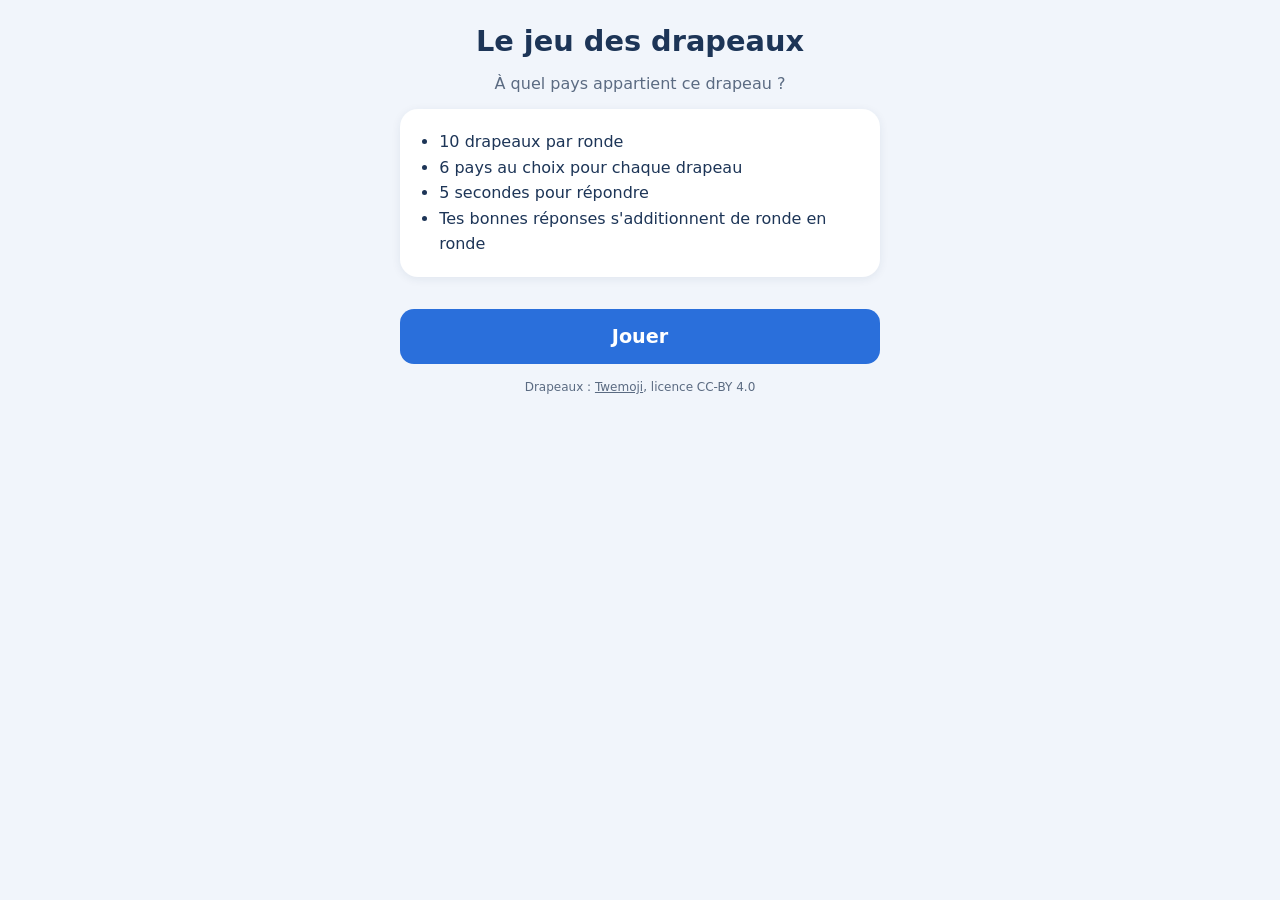
==== drapeaux/index.html @ 5e40eeb4 "Déplace le jeu des drapeaux à la racine (/drapeaux/) Aligné sur la PR #1, qui fait publier la racine" ====
<!DOCTYPE html>
<html lang="fr">
<head>
  <meta charset="utf-8">
  <meta name="viewport" content="width=device-width, initial-scale=1, viewport-fit=cover">
  <meta name="theme-color" content="#1d3557">
  <title>Le jeu des drapeaux</title>
  <style>
    /* Police de drapeaux hébergée localement (Twemoji, CC-BY 4.0) :
       les drapeaux s'affichent pareil partout, même sur Windows. */
    @font-face {
      font-family: "Drapeaux";
      src: url("TwemojiCountryFlags.woff2") format("woff2");
      unicode-range: U+1F1E6-1F1FF, U+1F3F4, U+E0062-E007F;
      font-display: swap;
    }
    :root {
      --bg: #f1f5fb;
      --card: #ffffff;
      --ink: #1d3557;
      --muted: #5b6b82;
      --accent: #2a6fdb;
      --good: #1e9e5a;
      --bad: #d64545;
      --line: #dbe3ee;
      --timer: #f4a261;
    }
    * { box-sizing: border-box; -webkit-tap-highlight-color: transparent; }
    html, body { margin: 0; height: 100%; }
    body {
      background: var(--bg);
      color: var(--ink);
      font-family: system-ui, -apple-system, "Segoe UI", Roboto, sans-serif;
      display: flex;
      justify-content: center;
      padding: max(16px, env(safe-area-inset-top)) 16px max(16px, env(safe-area-inset-bottom));
    }
    main { width: 100%; max-width: 480px; display: flex; flex-direction: column; gap: 16px; }
    .screen { display: none; flex-direction: column; gap: 16px; }
    .screen.active { display: flex; }

    h1 { margin: 8px 0 0; font-size: 1.8rem; text-align: center; }
    .sub { margin: 0; text-align: center; color: var(--muted); }
    .card {
      background: var(--card);
      border-radius: 18px;
      padding: 20px;
      box-shadow: 0 2px 10px rgba(29, 53, 87, .08);
    }
    .rules { margin: 0; padding-left: 1.2em; line-height: 1.6; }
    .total-line { text-align: center; color: var(--muted); margin: 0; }

    button {
      font: inherit;
      border: 0;
      cursor: pointer;
      border-radius: 14px;
      touch-action: manipulation;
    }
    .primary {
      background: var(--accent);
      color: #fff;
      font-size: 1.2rem;
      font-weight: 700;
      padding: 16px;
      width: 100%;
    }
    .primary:active { transform: scale(.98); }
    .link {
      background: none;
      color: var(--muted);
      text-decoration: underline;
      padding: 8px;
      font-size: .9rem;
      align-self: center;
    }

    /* Partie */
    .topbar { display: flex; justify-content: space-between; font-weight: 600; color: var(--muted); }
    .timer { height: 10px; background: var(--line); border-radius: 99px; overflow: hidden; }
    .timer > div { height: 100%; width: 100%; background: var(--timer); border-radius: 99px; transform-origin: left; }
    .flag-box { text-align: center; padding: 12px 0 4px; }
    .flag {
      font-family: "Drapeaux", "Apple Color Emoji", "Noto Color Emoji", "Segoe UI Emoji", sans-serif;
      font-size: clamp(110px, 38vw, 170px);
      line-height: 1;
      display: inline-block;
    }
    .question { margin: 8px 0 0; text-align: center; font-size: 1.15rem; font-weight: 700; }
    .choices { display: grid; grid-template-columns: 1fr 1fr; gap: 10px; }
    .choice {
      background: var(--card);
      color: var(--ink);
      border: 2px solid var(--line);
      padding: 14px 8px;
      min-height: 64px;
      font-size: 1rem;
      font-weight: 600;
      line-height: 1.2;
    }
    .choice:disabled { cursor: default; }
    .choice.good { background: var(--good); border-color: var(--good); color: #fff; }
    .choice.bad { background: var(--bad); border-color: var(--bad); color: #fff; }
    .feedback { min-height: 1.5em; text-align: center; font-weight: 700; margin: 0; }
    .feedback.good { color: var(--good); }
    .feedback.bad { color: var(--bad); }

    /* Fin de ronde */
    .big { font-size: 3.2rem; font-weight: 800; text-align: center; margin: 0; }
    .stats { display: grid; grid-template-columns: 1fr 1fr; gap: 10px; }
    .stat { background: var(--bg); border-radius: 12px; padding: 12px; text-align: center; }
    .stat b { display: block; font-size: 1.5rem; }
    .stat span { color: var(--muted); font-size: .85rem; }
    .recap { list-style: none; margin: 0; padding: 0; display: flex; flex-direction: column; gap: 6px; }
    .recap li { display: flex; align-items: center; gap: 10px; }
    .recap .mini { font-family: "Drapeaux", "Apple Color Emoji", "Noto Color Emoji", sans-serif; font-size: 1.6rem; }
    .recap .ok { color: var(--good); font-weight: 700; margin-left: auto; }
    .recap .ko { color: var(--bad); font-weight: 700; margin-left: auto; }
    .credit { text-align: center; font-size: .75rem; color: var(--muted); margin: 0; }
    .credit a { color: inherit; }
  </style>
</head>
<body>
<main>
  <!-- Accueil -->
  <section id="accueil" class="screen active">
    <h1>Le jeu des drapeaux</h1>
    <p class="sub">À quel pays appartient ce drapeau ?</p>
    <div class="card">
      <ul class="rules">
        <li>10 drapeaux par ronde</li>
        <li>6 pays au choix pour chaque drapeau</li>
        <li>5 secondes pour répondre</li>
        <li>Tes bonnes réponses s'additionnent de ronde en ronde</li>
      </ul>
    </div>
    <p class="total-line" id="accueil-total"></p>
    <button class="primary" id="btn-jouer">Jouer</button>
  </section>

  <!-- Partie -->
  <section id="partie" class="screen">
    <div class="topbar">
      <span id="num-question">Question 1/10</span>
      <span id="score-ronde">Score : 0</span>
    </div>
    <div class="timer"><div id="barre"></div></div>
    <div class="card flag-box">
      <span class="flag" id="drapeau" role="img" aria-label="Drapeau à deviner"></span>
      <p class="question">À quel pays appartient ce drapeau ?</p>
    </div>
    <div class="choices" id="choix"></div>
    <p class="feedback" id="feedback"></p>
  </section>

  <!-- Fin de ronde -->
  <section id="fin" class="screen">
    <h1 id="fin-titre">Ronde terminée !</h1>
    <div class="card">
      <p class="big" id="fin-score">0/10</p>
      <p class="sub" id="fin-message"></p>
    </div>
    <div class="stats">
      <div class="stat"><b id="total-bonnes">0</b><span>bonnes réponses au total</span></div>
      <div class="stat"><b id="total-rondes">0</b><span>rondes jouées</span></div>
    </div>
    <button class="primary" id="btn-rejouer">Nouvelle ronde</button>
    <div class="card">
      <ul class="recap" id="recap"></ul>
    </div>
    <button class="link" id="btn-reset">Remettre le total à zéro</button>
  </section>

  <p class="credit">Drapeaux : <a href="https://github.com/jdecked/twemoji" target="_blank" rel="noopener">Twemoji</a>, licence CC-BY 4.0</p>
</main>

<script>
  "use strict";

  // Pays (code ISO à 2 lettres → nom en français).
  // On évite les paires presque identiques (Tchad/Roumanie, Monaco/Indonésie…).
  const PAYS = {
    FR: "France", BE: "Belgique", CH: "Suisse", CA: "Canada", US: "États-Unis",
    MX: "Mexique", BR: "Brésil", AR: "Argentine", CL: "Chili", CO: "Colombie",
    PE: "Pérou", VE: "Venezuela", UY: "Uruguay", CU: "Cuba", JM: "Jamaïque",
    HT: "Haïti", GB: "Royaume-Uni", IE: "Irlande", DE: "Allemagne", IT: "Italie",
    ES: "Espagne", PT: "Portugal", NL: "Pays-Bas", LU: "Luxembourg", AT: "Autriche",
    DK: "Danemark", SE: "Suède", NO: "Norvège", FI: "Finlande", IS: "Islande",
    PL: "Pologne", CZ: "Tchéquie", HU: "Hongrie", RO: "Roumanie", GR: "Grèce",
    HR: "Croatie", UA: "Ukraine", RU: "Russie", TR: "Turquie", MA: "Maroc",
    DZ: "Algérie", TN: "Tunisie", EG: "Égypte", SN: "Sénégal", CI: "Côte d'Ivoire",
    CM: "Cameroun", NG: "Nigeria", GH: "Ghana", KE: "Kenya", ZA: "Afrique du Sud",
    MG: "Madagascar", CD: "Congo (RDC)", IL: "Israël", LB: "Liban", SA: "Arabie saoudite",
    IN: "Inde", PK: "Pakistan", CN: "Chine", JP: "Japon", KR: "Corée du Sud",
    VN: "Viêt Nam", TH: "Thaïlande", PH: "Philippines", ID: "Indonésie", AU: "Australie",
    NZ: "Nouvelle-Zélande", NP: "Népal", BT: "Bhoutan", KZ: "Kazakhstan", IR: "Iran"
  };
  const CODES = Object.keys(PAYS);
  const NB_QUESTIONS = 10;
  const NB_CHOIX = 6;
  const DUREE_MS = 5000;
  const PAUSE_MS = 1300; // temps pour voir la bonne réponse
  const CLE = "drapeaux-total-v1";

  const $ = (id) => document.getElementById(id);

  function emojiDrapeau(code) {
    return String.fromCodePoint(...[...code].map((c) => 0x1F1E6 + c.charCodeAt(0) - 65));
  }

  function melanger(liste) {
    const a = liste.slice();
    for (let i = a.length - 1; i > 0; i--) {
      const j = Math.floor(Math.random() * (i + 1));
      [a[i], a[j]] = [a[j], a[i]];
    }
    return a;
  }

  // Total cumulé, gardé sur l'appareil (si le navigateur le permet).
  function lireTotal() {
    try {
      const t = JSON.parse(localStorage.getItem(CLE));
      if (t && Number.isFinite(t.bonnes) && Number.isFinite(t.rondes)) return t;
    } catch (e) { /* stockage indisponible */ }
    return { bonnes: 0, rondes: 0 };
  }
  function ecrireTotal(t) {
    try { localStorage.setItem(CLE, JSON.stringify(t)); } catch (e) { /* tant pis */ }
  }
  let total = lireTotal();

  function montrer(id) {
    document.querySelectorAll(".screen").forEach((s) => s.classList.toggle("active", s.id === id));
    window.scrollTo(0, 0);
  }

  function majAccueil() {
    $("accueil-total").textContent = total.rondes
      ? `Total : ${total.bonnes} bonnes réponses en ${total.rondes} ronde${total.rondes > 1 ? "s" : ""}`
      : "";
  }

  // --- Ronde ---
  let questions = [], index = 0, score = 0, resultats = [];
  let minuteur = null, animation = null, verrou = false;

  function nouvelleRonde() {
    questions = melanger(CODES).slice(0, NB_QUESTIONS);
    index = 0; score = 0; resultats = [];
    montrer("partie");
    poserQuestion();
  }

  function poserQuestion() {
    verrou = false;
    const bonne = questions[index];
    const autres = melanger(CODES.filter((c) => c !== bonne)).slice(0, NB_CHOIX - 1);
    const choix = melanger([bonne, ...autres]);

    $("num-question").textContent = `Question ${index + 1}/${NB_QUESTIONS}`;
    $("score-ronde").textContent = `Score : ${score}`;
    $("drapeau").textContent = emojiDrapeau(bonne);
    $("feedback").textContent = "";
    $("feedback").className = "feedback";

    const zone = $("choix");
    zone.innerHTML = "";
    choix.forEach((code) => {
      const b = document.createElement("button");
      b.className = "choice";
      b.textContent = PAYS[code];
      b.dataset.code = code;
      b.addEventListener("click", () => repondre(code));
      zone.appendChild(b);
    });

    // Barre de temps
    const barre = $("barre");
    if (animation) animation.cancel();
    animation = barre.animate(
      [{ transform: "scaleX(1)" }, { transform: "scaleX(0)" }],
      { duration: DUREE_MS, easing: "linear", fill: "forwards" }
    );
    clearTimeout(minuteur);
    minuteur = setTimeout(() => repondre(null), DUREE_MS);
  }

  function repondre(code) {
    if (verrou) return;
    verrou = true;
    clearTimeout(minuteur);
    if (animation) animation.pause();

    const bonne = questions[index];
    const juste = code === bonne;
    if (juste) score++;
    resultats.push({ code: bonne, juste });

    document.querySelectorAll(".choice").forEach((b) => {
      b.disabled = true;
      if (b.dataset.code === bonne) b.classList.add("good");
      else if (b.dataset.code === code) b.classList.add("bad");
    });
    const fb = $("feedback");
    if (juste) { fb.textContent = "Bravo !"; fb.className = "feedback good"; }
    else if (code === null) { fb.textContent = `Temps écoulé ! C'était : ${PAYS[bonne]}`; fb.className = "feedback bad"; }
    else { fb.textContent = `Raté ! C'était : ${PAYS[bonne]}`; fb.className = "feedback bad"; }
    $("score-ronde").textContent = `Score : ${score}`;

    setTimeout(() => {
      index++;
      if (index < NB_QUESTIONS) poserQuestion();
      else finRonde();
    }, PAUSE_MS);
  }

  function finRonde() {
    total = { bonnes: total.bonnes + score, rondes: total.rondes + 1 };
    ecrireTotal(total);

    $("fin-score").textContent = `${score}/${NB_QUESTIONS}`;
    $("fin-message").textContent =
      score === 10 ? "Parfait, aucune erreur !" :
      score >= 8 ? "Excellent !" :
      score >= 5 ? "Bien joué !" :
      "Continue, tu vas t'améliorer !";
    $("total-bonnes").textContent = total.bonnes;
    $("total-rondes").textContent = total.rondes;

    const recap = $("recap");
    recap.innerHTML = "";
    resultats.forEach((r) => {
      const li = document.createElement("li");
      li.innerHTML = `<span class="mini"></span><span></span><span class="${r.juste ? "ok" : "ko"}">${r.juste ? "✓" : "✗"}</span>`;
      li.children[0].textContent = emojiDrapeau(r.code);
      li.children[1].textContent = PAYS[r.code];
      recap.appendChild(li);
    });
    montrer("fin");
  }

  $("btn-jouer").addEventListener("click", nouvelleRonde);
  $("btn-rejouer").addEventListener("click", nouvelleRonde);
  $("btn-reset").addEventListener("click", () => {
    total = { bonnes: 0, rondes: 0 };
    ecrireTotal(total);
    $("total-bonnes").textContent = 0;
    $("total-rondes").textContent = 0;
    majAccueil();
  });

  majAccueil();
</script>
</body>
</html>
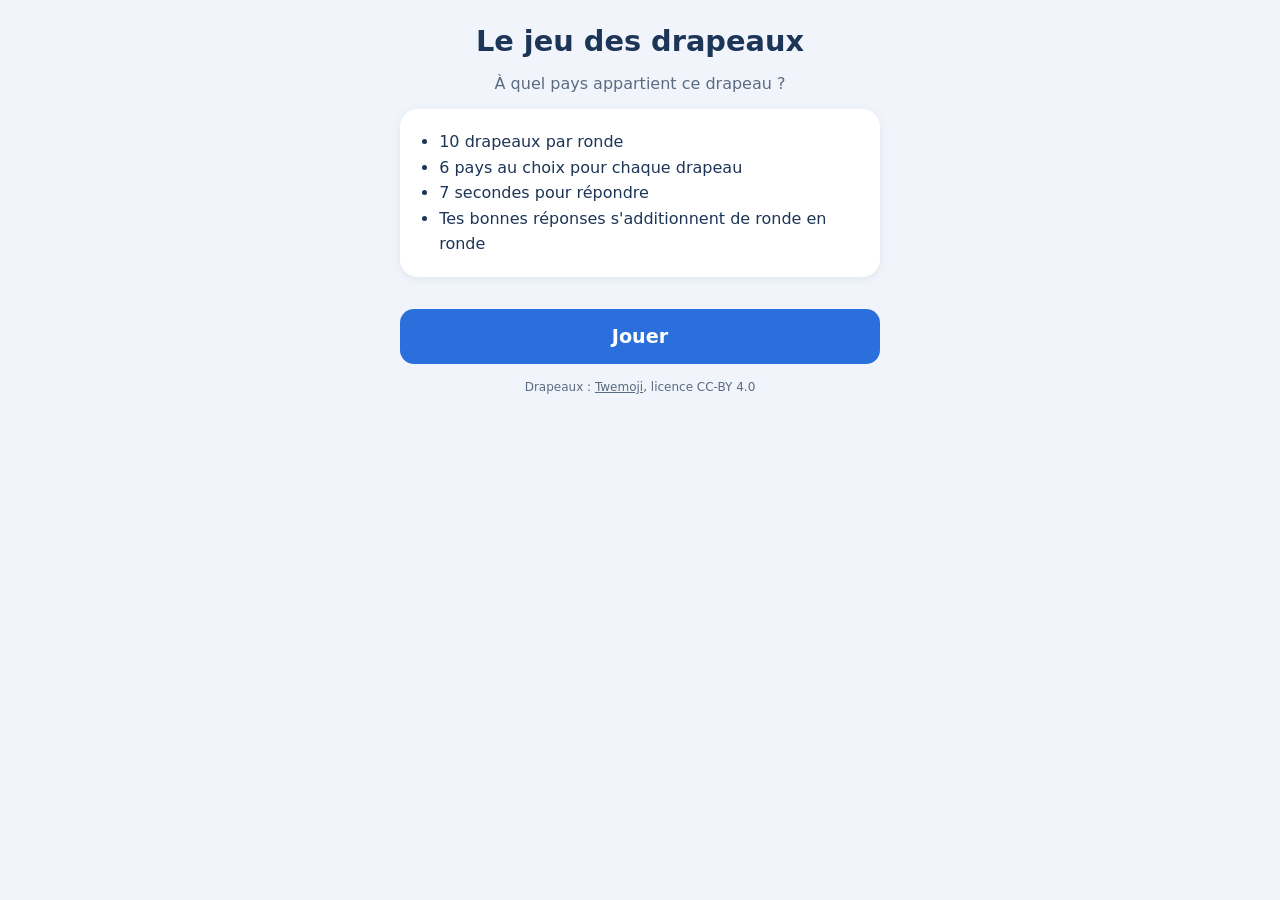
==== commit 7a5c48b2: "Drapeaux : vrai dessin du drapeau espagnol et 7 secondes par question Le Twemoji de l'Espagne simpli" ====
--- a/drapeaux/index.html
+++ b/drapeaux/index.html
@@ -86,6 +86,7 @@
       line-height: 1;
       display: inline-block;
     }
+    .flag img, .recap .mini img { height: .72em; width: auto; vertical-align: middle; display: inline-block; }
     .question { margin: 8px 0 0; text-align: center; font-size: 1.15rem; font-weight: 700; }
     .choices { display: grid; grid-template-columns: 1fr 1fr; gap: 10px; }
     .choice {
@@ -130,7 +131,7 @@
       <ul class="rules">
         <li>10 drapeaux par ronde</li>
         <li>6 pays au choix pour chaque drapeau</li>
-        <li>5 secondes pour répondre</li>
+        <li>7 secondes pour répondre</li>
         <li>Tes bonnes réponses s'additionnent de ronde en ronde</li>
       </ul>
     </div>
@@ -192,13 +193,13 @@
     CM: "Cameroun", NG: "Nigeria", GH: "Ghana", KE: "Kenya", ZA: "Afrique du Sud",
     MG: "Madagascar", CD: "Congo (RDC)", IL: "Israël", LB: "Liban", SA: "Arabie saoudite",
     IN: "Inde", PK: "Pakistan", CN: "Chine", JP: "Japon", KR: "Corée du Sud",
-    VN: "Viêt Nam", TH: "Thaïlande", PH: "Philippines", ID: "Indonésie", AU: "Australie",
+    VN: "Vietnam", TH: "Thaïlande", PH: "Philippines", ID: "Indonésie", AU: "Australie",
     NZ: "Nouvelle-Zélande", NP: "Népal", BT: "Bhoutan", KZ: "Kazakhstan", IR: "Iran"
   };
   const CODES = Object.keys(PAYS);
   const NB_QUESTIONS = 10;
   const NB_CHOIX = 6;
-  const DUREE_MS = 5000;
+  const DUREE_MS = 7000;
   const PAUSE_MS = 1300; // temps pour voir la bonne réponse
   const CLE = "drapeaux-total-v1";
 
@@ -206,6 +207,21 @@
 
   function emojiDrapeau(code) {
     return String.fromCodePoint(...[...code].map((c) => 0x1F1E6 + c.charCodeAt(0) - 65));
+  }
+
+  // Drapeaux redessinés quand la version Twemoji est trop simplifiée.
+  const IMAGES = { ES: "espagne.svg" };
+
+  function afficherDrapeau(el, code) {
+    if (IMAGES[code]) {
+      el.innerHTML = "";
+      const img = document.createElement("img");
+      img.src = IMAGES[code];
+      img.alt = "";
+      el.appendChild(img);
+    } else {
+      el.textContent = emojiDrapeau(code);
+    }
   }
 
   function melanger(liste) {
@@ -260,7 +276,7 @@
 
     $("num-question").textContent = `Question ${index + 1}/${NB_QUESTIONS}`;
     $("score-ronde").textContent = `Score : ${score}`;
-    $("drapeau").textContent = emojiDrapeau(bonne);
+    afficherDrapeau($("drapeau"), bonne);
     $("feedback").textContent = "";
     $("feedback").className = "feedback";
 
@@ -333,7 +349,7 @@
     resultats.forEach((r) => {
       const li = document.createElement("li");
       li.innerHTML = `<span class="mini"></span><span></span><span class="${r.juste ? "ok" : "ko"}">${r.juste ? "✓" : "✗"}</span>`;
-      li.children[0].textContent = emojiDrapeau(r.code);
+      afficherDrapeau(li.children[0], r.code);
       li.children[1].textContent = PAYS[r.code];
       recap.appendChild(li);
     });
@@ -350,6 +366,7 @@
     majAccueil();
   });
 
+  Object.values(IMAGES).forEach((src) => { new Image().src = src; }); // préchargement
   majAccueil();
 </script>
 </body>
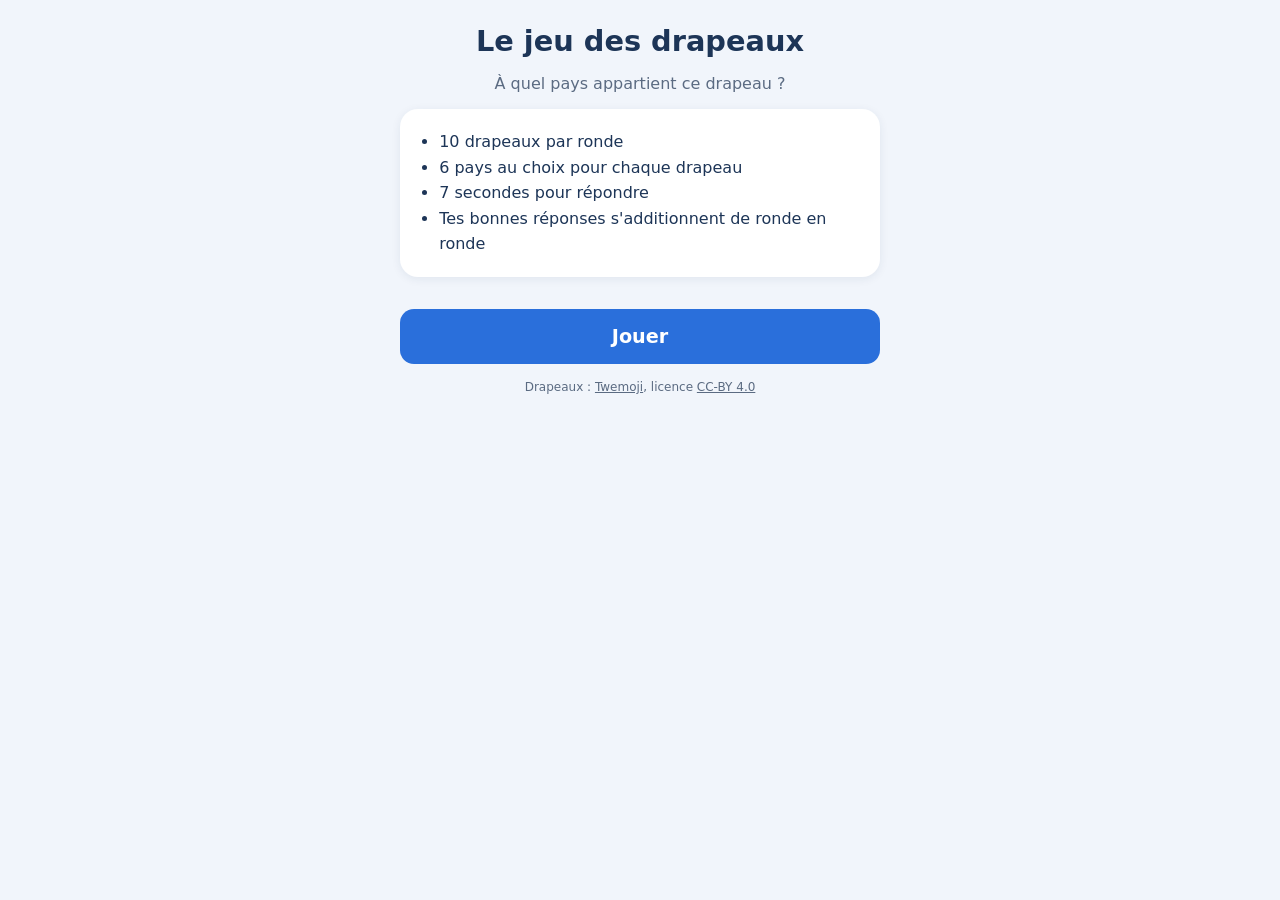
==== commit 7f78920c: "split in one app per folder" ====
--- a/drapeaux/index.html
+++ b/drapeaux/index.html
@@ -172,7 +172,7 @@
     <button class="link" id="btn-reset">Remettre le total à zéro</button>
   </section>
 
-  <p class="credit">Drapeaux : <a href="https://github.com/jdecked/twemoji" target="_blank" rel="noopener">Twemoji</a>, licence CC-BY 4.0</p>
+  <p class="credit">Drapeaux : <a href="https://github.com/jdecked/twemoji" target="_blank" rel="noopener">Twemoji</a>, licence <a href="https://creativecommons.org/licenses/by/4.0/deed.fr" target="_blank" rel="noopener">CC-BY 4.0</a></p>
 </main>
 
 <script>
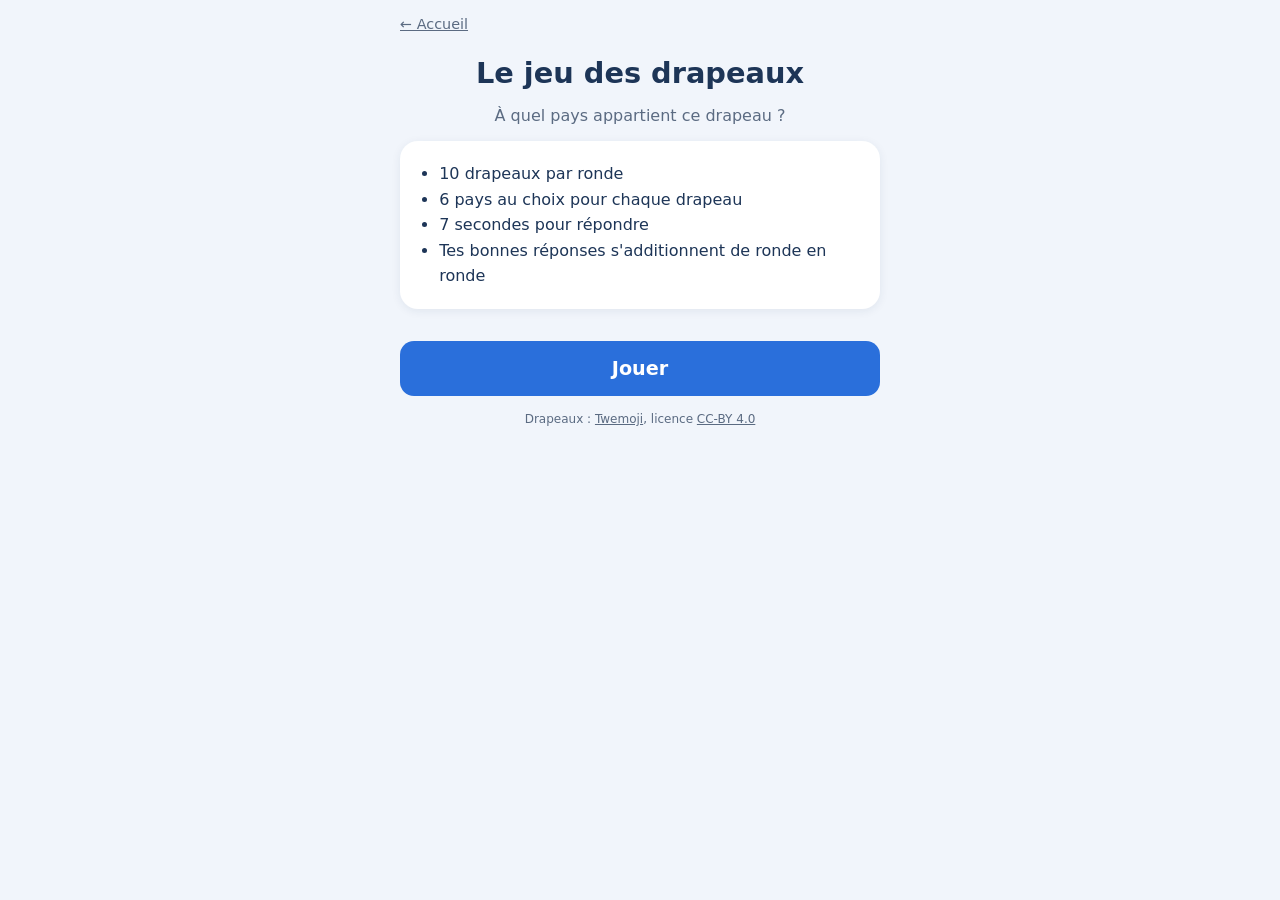
==== commit b1101ef2: "/code-review" ====
--- a/drapeaux/index.html
+++ b/drapeaux/index.html
@@ -74,6 +74,8 @@
       font-size: .9rem;
       align-self: center;
     }
+
+    .home { color: var(--muted); font-size: .9rem; align-self: flex-start; }
 
     /* Partie */
     .topbar { display: flex; justify-content: space-between; font-weight: 600; color: var(--muted); }
@@ -125,6 +127,7 @@
 <main>
   <!-- Accueil -->
   <section id="accueil" class="screen active">
+    <a class="home" href="../">← Accueil</a>
     <h1>Le jeu des drapeaux</h1>
     <p class="sub">À quel pays appartient ce drapeau ?</p>
     <div class="card">
@@ -170,6 +173,7 @@
       <ul class="recap" id="recap"></ul>
     </div>
     <button class="link" id="btn-reset">Remettre le total à zéro</button>
+    <a class="home" href="../">← Accueil</a>
   </section>
 
   <p class="credit">Drapeaux : <a href="https://github.com/jdecked/twemoji" target="_blank" rel="noopener">Twemoji</a>, licence <a href="https://creativecommons.org/licenses/by/4.0/deed.fr" target="_blank" rel="noopener">CC-BY 4.0</a></p>
